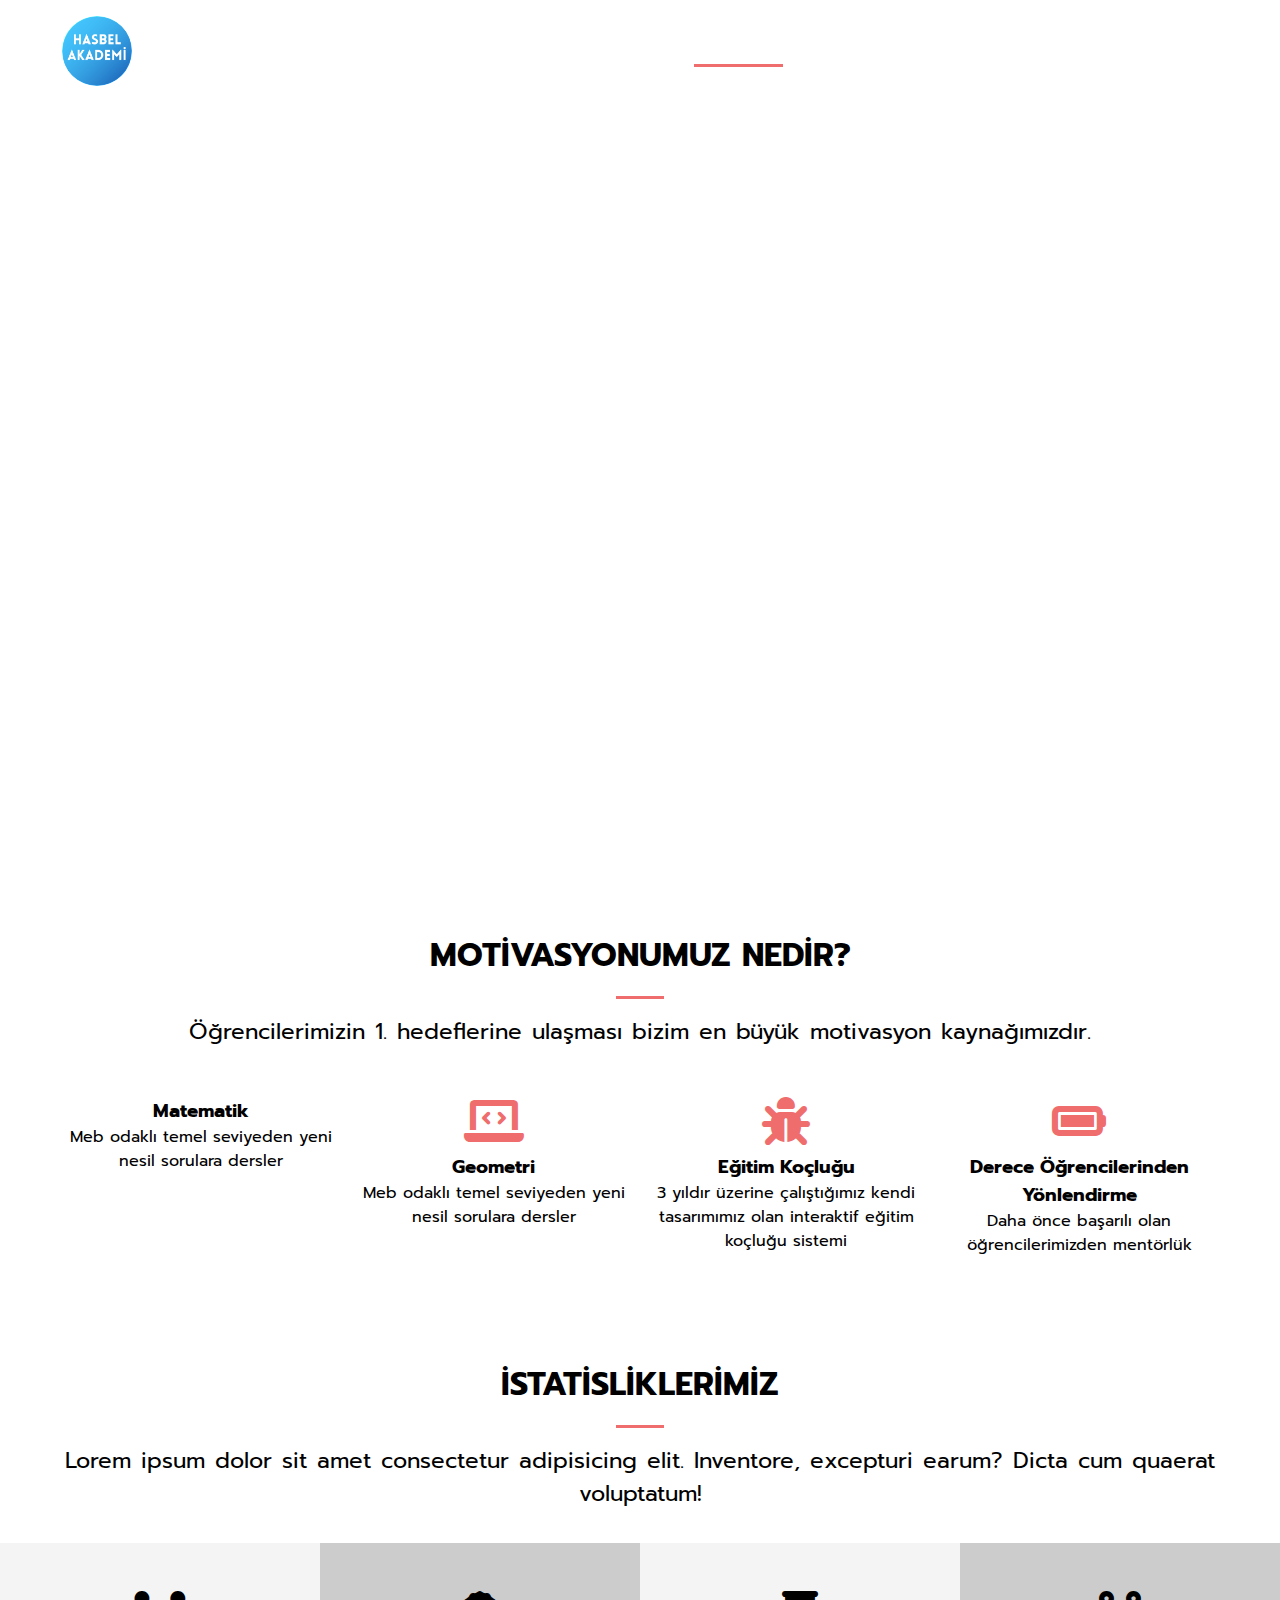
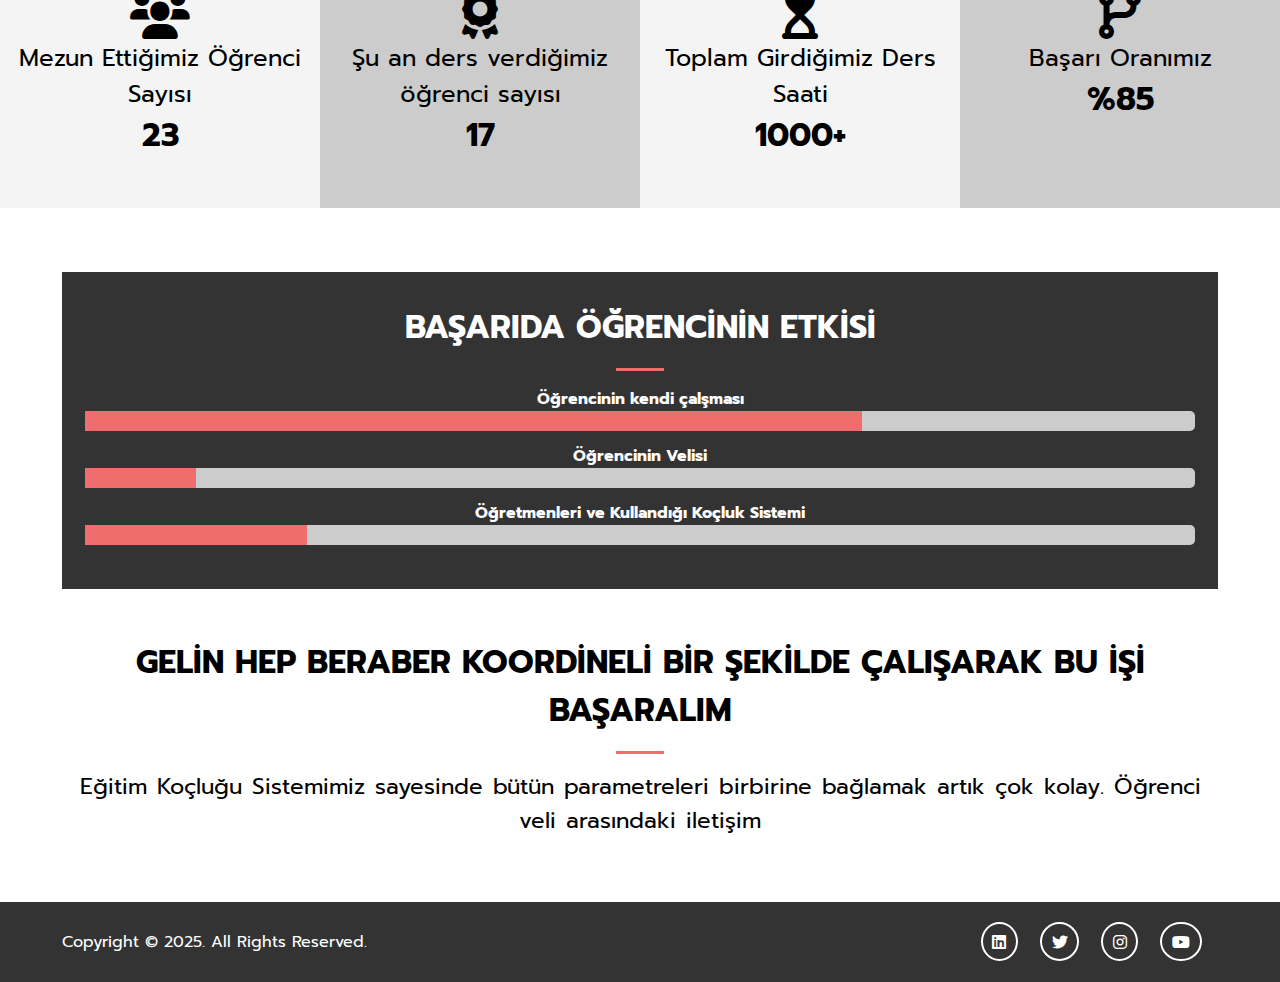
==== responsive-18.102023/index.html @ 7cc8681d "responsive" ====
<!DOCTYPE html>
<html lang="tr">
<head>
    <meta charset="UTF-8">
    <meta http-equiv="X-UA-Compatible" content="IE=edge">
    <meta name="viewport" content="width=device-width, initial-scale=1.0">
    <link href="https://fonts.googleapis.com/css2?family=Prompt&display=swap" rel="stylesheet">
    <link rel="stylesheet" href="https://cdnjs.cloudflare.com/ajax/libs/font-awesome/6.0.0/css/all.min.css" integrity="sha512-9usAa10IRO0HhonpyAIVpjrylPvoDwiPUiKdWk5t3PyolY1cOd4DSE0Ga+ri4AuTroPR5aQvXU9xC6qOPnzFeg==" crossorigin="anonymous" referrerpolicy="no-referrer" />
    <link
    rel="stylesheet"
    href="https://cdnjs.cloudflare.com/ajax/libs/animate.css/4.1.1/animate.min.css"
  />
    <link rel="stylesheet" href="css/main.css">
    <link rel="canonical" href="https://aydin.software/">
    <title>Hasbel</title>
    <!-- Global site tag (gtag.js) - Google Analytics -->
<script async src="https://www.googletagmanager.com/gtag/js?id=G-B89TX1SJYJ"></script>
<script>
  window.dataLayer = window.dataLayer || [];
  function gtag(){dataLayer.push(arguments);}
  gtag('js', new Date());

  gtag('config', 'G-B89TX1SJYJ');
</script>
</head>
<body>
    
    <!-- header -->
    <header id="header__home">
        <div class="container">
            <nav class="main-nav">
                <img style="background-color: rgba(255, 255, 255, 0.863); border-radius: 50%;"  src="img/enes.png" alt="" class="main-nav__logo">
                <ul class="main-nav__items">
                    <li><a href="index.html" class="active">ANA SAYFA</a></li>
                    <li><a href="about.html">HAKKIMIZDA</a></li>
                    <li><a href="projects.html">PAKETLERİMİZ</a></li>
                    <li><a href="contact.html">İLETİŞİM</a></li>
                </ul>
            </nav>
            <div  class="header-content" style="display: flex; flex-direction: column; justify-content: center; margin-top: 150px !important;">
                <section>
                    <h1 style="color: #fff;">We are Hasbel
                        <span 
                        class="typewrite" 
                        data-period="1000" 
                        data-type='["Matematik","Geometri","Birebir Mentörlük"]'></span>
                    </h1>
                </section>

            </div>
        </div>
    </header>

    <!-- section a -->
    <section id="home__a" class="text-center py-2">
        <div class="container">
            <h2 class="section-title">Motivasyonumuz nedir?</h2>
            <div class="border-bottom"></div>
            <p class="lead">
               Öğrencilerimizin 1. hedeflerine ulaşması bizim en büyük motivasyon kaynağımızdır.
            </p>
            <div class="skills my-3">
                <div>
                    

                    <h3>Matematik</h3>
                    <p>Meb odaklı temel seviyeden yeni nesil sorulara dersler</p>
                </div>
                <div>
                    <i class="fa-solid fa-laptop-code fa-3x"></i>
                    <h3>Geometri</h3>
                    <p>Meb odaklı temel seviyeden yeni nesil sorulara dersler</p>
                </div>
                <div>
                    <i class="fa-solid fa-bug fa-3x"></i>
                    <h3>Eğitim Koçluğu</h3>
                    <p> 3 yıldır üzerine çalıştığımız kendi tasarımımız olan interaktif eğitim koçluğu sistemi </p>
                </div>
                <div>
                   <i class="fa fa-battery-full fa-3x" aria-hidden="true"></i>
                    <h3>Derece Öğrencilerinden Yönlendirme</h3>
                    <p>Daha önce başarılı olan öğrencilerimizden mentörlük</p>
                </div>
            </div>
        </div>
    </section>

    <!-- section b -->
    <section id="home__b" class="text-center py-2">
        <div class="container">
            <h2 class="section-title">İstatisliklerimiz</h2>
            <div class="border-bottom"></div>
            <p class="lead">
                Lorem ipsum dolor sit amet consectetur adipisicing elit. Inventore, excepturi earum? Dicta cum quaerat voluptatum!
            </p>
        </div>
        <div class="profile">
            <div>
                <ul>
                    <li><i class="fas fa-users fa-3x"></i></li>
                    <li class="title">Mezun Ettiğimiz Öğrenci Sayısı</li>
                    <li class="number">23</li>
                </ul>
            </div>
            <div>
                <ul>
                    <li><i class="fas fa-award fa-3x"></i></li>
                    <li class="title">Şu an ders verdiğimiz öğrenci sayısı</li>
                    <li class="number">17</li>
                </ul>
            </div>
            <div>
                <ul>
                    <li><i class="fas fa-hourglass-start fa-3x"></i></li>
                    <li class="title">Toplam Girdiğimiz Ders Saati</li>
                    <li class="number">1000+</li>
                </ul>
            </div>
            <div>
                <ul>
                    <li><i class="fas fa-code-branch fa-3x"></i></li>
                    <li class="title">Başarı Oranımız</li>
                    <li class="number">%85</li>
                </ul>
            </div>
        </div>
    </section>

    <!-- section c -->
    <section id="home__c" class="text-center py-2">
        <div class="container">
            
            <section id="about-b" class="bg-dark py-2">
                <div class="container">
                    <h2 class="section-title">Başarıda öğrencinin etkisi</h2>
                    <div class="border-bottom"></div>
                    <div id="progress-bars">
                        <h4>Öğrencinin kendi çalşması</h4>
                        <div class="progress">
                            <div style="width: 70%;"></div>
                        </div>
                        <h4>Öğrencinin Velisi</h4>
                        <div class="progress">
                            <div style="width: 10%;"></div>
                        </div>
                    
                        <h4>Öğretmenleri ve Kullandığı Koçluk Sistemi</h4>
                        <div class="progress">
                            <div style="width: 20%;"></div>
                        </div>
                    </div>
        
                </div>
            </section>
            <h2 class="section-title" style="margin-top: 50px;" >Gelin hep beraber koordineli bir şekilde çalışarak bu işi başaralım</h2>
            <div class="border-bottom"></div>
            <p class="lead">Eğitim Koçluğu Sistemimiz sayesinde bütün parametreleri birbirine bağlamak artık çok kolay. Öğrenci veli arasındaki iletişim</p>
        
        </div>
    </section>

    <footer id="main-footer">
        <div class="footer-content container">
            <p>Copyright &copy; 2025. All Rights Reserved.</p>

            <div class="social">
                <i class="fab fa-linkedin"> <a href="https://www.linkedin.com/in/hasan-hikmet-aydin-aydinsoftware/"></a></i>
                <i class="fab fa-twitter"></i>
                <i class="fab fa-instagram"><a href=""></a></i>
                <i class="fab fa-youtube"></i>
            </div>
        </div>
    </footer>

    <script src="js/jquery.min.js"></script>
    <script src="js/type-writer.js"></script>
</body>
</html>
---- responsive-18.102023/css/main.css ----
.container {
    max-width: 1200px;
    padding: 0 1.4rem;
    margin: auto;
}
.btn-primary, .btn-light, .btn-dark {
    display: inline-block;
    padding: .7rem 2rem;
    transition: all .5s;
    border: none;
    cursor: pointer;
}
.btn-primary {
    color: #333;
    background-color: #EF6D6D;
}
.btn-light {
    color: #333;
    background-color: #f4f4f4;
}
.btn-dark {
    color: #fff;
    background-color: #333;
}
button[class^='btn-']:hover, a[class^='btn-']:hover, input[class^='btn-']:hover {
    background-color: #EF6D6D;
}
.bg-dark {
    background-color: #333;
}
.bg-primary {
    background-color: #EF6D6D;
}
.bg-light {
    background-color: #f4f4f4;
}
.py-1 {
    padding: 1rem 0;
}
.py-2 {
    padding: 2rem 0;
}
.py-3 {
    padding: 3rem 0;
}
.py-4 {
    padding: 4rem 0;
}
.my-1 {
    margin: 1rem 0;
}
.my-2 {
    margin: 2rem 0;
}
.my-3 {
    margin: 3rem 0;
}
.my-4 {
    margin: 4rem 0;
}
.text-center {
    text-align: center;
}
.section-title {
    font-size: 2rem;
    padding-bottom: 1rem;
    text-transform: uppercase;
    text-align: center;
}
.border-bottom {
    height: 3px;
    width: 3rem;
    background-color: #EF6D6D;
    margin: 0 auto 1rem auto;
}
.lead {
    font-size: 1.4rem;
    margin-bottom: 2rem;
    word-spacing: 2px;
}
* {
    margin: 0;
    padding: 0;
    box-sizing: border-box;
}
body {
    background-color: #fff;
    font-family: 'Prompt',  sans-serif;
    line-height: 1.5;
}
a {
    text-decoration: none;
    color: #333;
}
ul {
    list-style: none;
}
img {
    width: 100%}
.main-nav {
    display: flex;
    justify-content: space-between;
    padding-top: 1rem;
}
.main-nav__logo {
    width: 70px;
    height: 70px;
}
.main-nav__items {
    display: flex;
}
.main-nav__items li {
    padding: 1rem 1.5rem;
}
.main-nav__items li a {
    text-decoration: none;
    color: #fff;
    text-transform: uppercase;
    border-bottom: 3px transparent solid;
    padding-bottom: .5rem;
    transition: border-color .5s;
}
.main-nav__items li a:hover {
    border-color: #ccc;
}
.main-nav__items li a.active {
    border-color: #EF6D6D;
}
#header__home {
    background: url("../img/bh7.jpg") no-repeat center right/cover;
    height: 100vh;
    color: #fff;
}
#header__home .header-content {
    text-align: center;
    margin-top: 150px;}
#header__home h1 {
    font-size: 4rem;
    line-height: 1.2;
}
#header__home .typewrite {
    display: block;
}
#header__inner {
    background: url("../img/space2.jpeg") no-repeat 40% 20%/cover;
    height: 5.5rem;
    border-bottom: 3px solid #EF6D6D;
}
#home__a .skills {
    display: grid;
    grid-template-columns: repeat(4,  1fr);
    gap: 1rem;
    margin-bottom: 2.5rem;
}
#home__a .skills i {
    color: #EF6D6D;
    padding-bottom: .5rem;
}
#home__b .profile {
    display: grid;
    grid-template-columns: repeat(4,  1fr);
}
#home__b .profile li.title {
    font-size: 1.5rem;
}
#home__b .profile li.number {
    font-size: 2rem;
    font-weight: bold;
}
#home__b .profile div {
    padding: 3rem 0;
}
#home__b .profile div:nth-child(odd) {
    background-color: #f4f4f4;
}
#home__b .profile div:nth-child(even) {
    background-color: #ccc;
}
#home__c .process {
    display: grid;
    grid-template-columns: repeat(4,  1fr);
    gap: 1.5rem;
    text-align: center;
}
#home__c .process__step {
    position: absolute;
    top: 0;
    right: 0;
    font-size: 25px;
    background: #EF6D6D;
    border-radius: 50%;
    line-height: 15px;
    padding: 1rem;
    transition: all 1s;
}
#home__c .process__icon {
    position: relative;
    width: 125px;
    height: 125px;
    border-radius: 50%;
    background: #333;
    color: #fff;
    padding: 2rem;
    text-align: center;
}
#home__c .process__icon:hover {
    background: #EF6D6D;
}
#home__c .process__icon:hover .process__step {
    background-color: #333;
}
#about-a .info {
    display: grid;
    grid-template-columns: 1fr 2fr;
    gap: 1.2rem;
}
#about-a .info__image {
    border: 1px solid #f4f4f4;
    padding: .5rem;
    border-radius: 3px;
}
#about-a .info__bio {
    border: 1px solid #f4f4f4;
    padding: .8rem;
}
#about-b {
    color: #fff;
}
#about-b .progress {
    height: 20px;
    background-color: #ccc;
    border-radius: 5px;
    margin-bottom: .8rem;
}
#about-b .progress div {
    height: 100%;
    text-align: center;
    background-color: #EF6D6D;
}
#about-c .about-logos {
    display: grid;
    grid-template-columns: repeat(4,  1fr);
    gap: 2rem;
    align-items: center;
}
#about-c .about-logos img {
    width: 70%}
#about-d .references ul {
    list-style: none;
    margin-top: 1rem;
    display: flex;
    align-items: center;
}
#about-d .references p {
    border: 1px solid #ccc;
    border-radius: 5px;
    padding: .5rem;
}
#about-d .references img {
    width: 50px;
    height: 50px;
    border-radius: 50%;
    padding-right: .5rem;
}
#main-footer {
    background: #333;
    color: #fff;
    height: 5rem;
}
#main-footer .footer-content {
    display: flex;
    justify-content: space-between;
    align-items: center;
    height: 5rem;
}
#main-footer .footer-content .social .fab {
    margin-right: 1rem;
    border: 2px solid #fff;
    border-radius: 50%;
    text-align: center;
    padding: 0.6rem;
    transition: all .6s;
}
#main-footer .footer-content .social .fab:hover {
    background: #EF6D6D;
    cursor: pointer;
}
.items {
    display: grid;
    grid-template-columns: repeat(3,  1fr);
    gap: 1rem;
    box-shadow: rgba(149, 154, 145, 0.2) 0px 8px 24px;
}
.items .item {
    position: relative;
    background-color: #f4f4f4;
    overflow: hidden;
}
.items .item::after {
    content: '';
    position: absolute;
    display: block;
    background-color: #EF6D6D;
    opacity: .8;
    top: 0;
    left: 0;
    width: 100%;
    height: 100%;
    transform: translateX(-120%) translateY(-120%) rotate(45deg);
    transition: transform 1s cubic-bezier(0.175,  0.885,  0.32,  1.275);
}
.items .item:hover::after {
    transform: scale(2) translateX(-50%) translateY(-50%) rotate(45deg);
}
#contact-a .form-fields {
    display: grid;
    grid-template-areas: 'name email' 'subject phone' 'message message' 'button button';
    gap: 1rem;
    margin-bottom: 1rem;
}
#contact-a .form-fields .name {
    grid-area: name;
}
#contact-a .form-fields .email {
    grid-area: email;
}
#contact-a .form-fields .phone {
    grid-area: phone;
}
#contact-a .form-fields .subject {
    grid-area: subject;
}
#contact-a .form-fields .message {
    grid-area: message;
    height: 180px;
}
#contact-a .form-fields .btn-dark {
    grid-area: button;
}
#contact-a .form-fields .input {
    padding: .5rem 1rem;
}
#contact-b .contact-info {
    display: grid;
    grid-template-columns: repeat(3,  1fr);
    text-align: center;
    color: #fff;
}
@media (max-width: 768px) {
    #header__home {
    height: 30rem;
}
#header__home .header-content {
    padding-top: 7rem;
}
#header__home .header-content h1 {
    font-size: 2rem;
}
#home__a .skills, #home__b .profile, #home__c .process, .items {
    grid-template-columns: repeat(2,  1fr);
}
}@media (max-width: 576px) {
    #home__a .skills div {
    border-bottom: 1px #f4f4f4 solid;
    padding-bottom: 1rem;
}
#home__a .skills div:last-child {
    border: none;
    padding-bottom: 0;
}
.lead {
    font-size: 1rem;
    margin-bottom: 1.2rem;
    word-spacing: 1px;
}
#header__home {
    height: 10rem;
    border-radius: 2px solid #EF6D6D;
    background-position: 20% 30%}
#header__home .header-content {
    display: none;
}
#header__inner {
    height: 10rem;
}
.main-nav {
    flex-direction: column;
    align-items: center;
}
.main-nav li {
    padding: 1rem;
}
#home__a .skills, #home__b .profile, #home__c .process, .items, #contact-b .contact-info {
    grid-template-columns: 1fr;
}
#main-footer {
    height: 7rem;
}
#main-footer .footer-content {
    flex-direction: column;
    padding: 1rem;
    height: 5rem;
}
#main-footer .footer-content .social {
    padding-top: 1rem;
}
#about-a .info {
    grid-template-columns: 1fr;
}
#about-c {
    display: none;
}
#contact-a .form-fields {
    grid-template-areas: 'name' 'email' 'subject' 'phone' 'message' 'button'}
#contact-b div {
    margin-bottom: 1rem;
    padding-bottom: 1rem;
    border-bottom: 1px dashed #fff;
}



}

@media screen and (max-width:1024px) {
    
    .main-nav__logo{
        width: 60px;
        height: 60px;
    }
    .main-nav{
        gap: 15px;
        justify-content: space-around;
    }
    #header__home {
        background: url(../img/bh7.jpg) no-repeat center right/cover;
        height: 40vh;
        color: #fff;
    }
    #header__inner .container{
        padding: 0px;
    }
    .main-nav__items li a {
        text-decoration: none;
        color: #fff;
        text-transform: uppercase;
        border-bottom: 3px transparent solid;
        padding-bottom: 0.5rem;
        transition: border-color .5s;
        font-size: 1rem;
    }
    #header__home .header-content {
        padding: 0;
   
    }

    
#header__home .header-content {
    text-align: center;
    margin-top: 85px !important;}
    


#home__b .profile div {
    padding: 1rem;
}
.section-title {
    font-size: 24px;
    padding-bottom: 1rem;
    text-transform: uppercase;
    text-align: center;
}
.py-2 {
    padding: 1rem 0;
}
#home__c{
    padding: 0;
}
#home__b{
    padding: 0;
}
#home__a{
    padding-top: 20px;
}
.section-title {
    font-size: 20px;
}
#top-container{
    padding-top: 0 !important;
}
.container {
    max-width: 1200px;
    padding: 10px 0;

}
}

@media screen and (max-width:414px) {
    
    .main-nav__logo{
        width: 50px;
        height: 50px;
    }
    .main-nav{
        gap: 15px;
    }
    .main-nav__items li {
        padding: 12px;
    }

    .main-nav__items li a {
        text-decoration: none;
        color: #fff;
        text-transform: uppercase;
        border-bottom: 3px transparent solid;
        padding-bottom: 0.5rem;
        transition: border-color .5s;
        font-size: 12px;
    }
    #header__home .header-content {
        padding: 0;
   
    }

    
#header__home .header-content {
    text-align: center;
    margin-top: 50px !important;}
    


#home__b .profile div {
    padding: 1rem;
}
.section-title {
    font-size: 24px;
    padding-bottom: 1rem;
    text-transform: uppercase;
    text-align: center;
}
.py-2 {
    padding: 1rem 0;
}
#home__c{
    padding: 0;
}
#home__b{
    padding: 0;
}
#home__a{
    padding-top: 20px;
}
.section-title {
    font-size: 20px;
}
#top-container{
    padding-top: 0 !important;
}
.container {
    max-width: 1200px;
    padding: 10px 0;

}
}
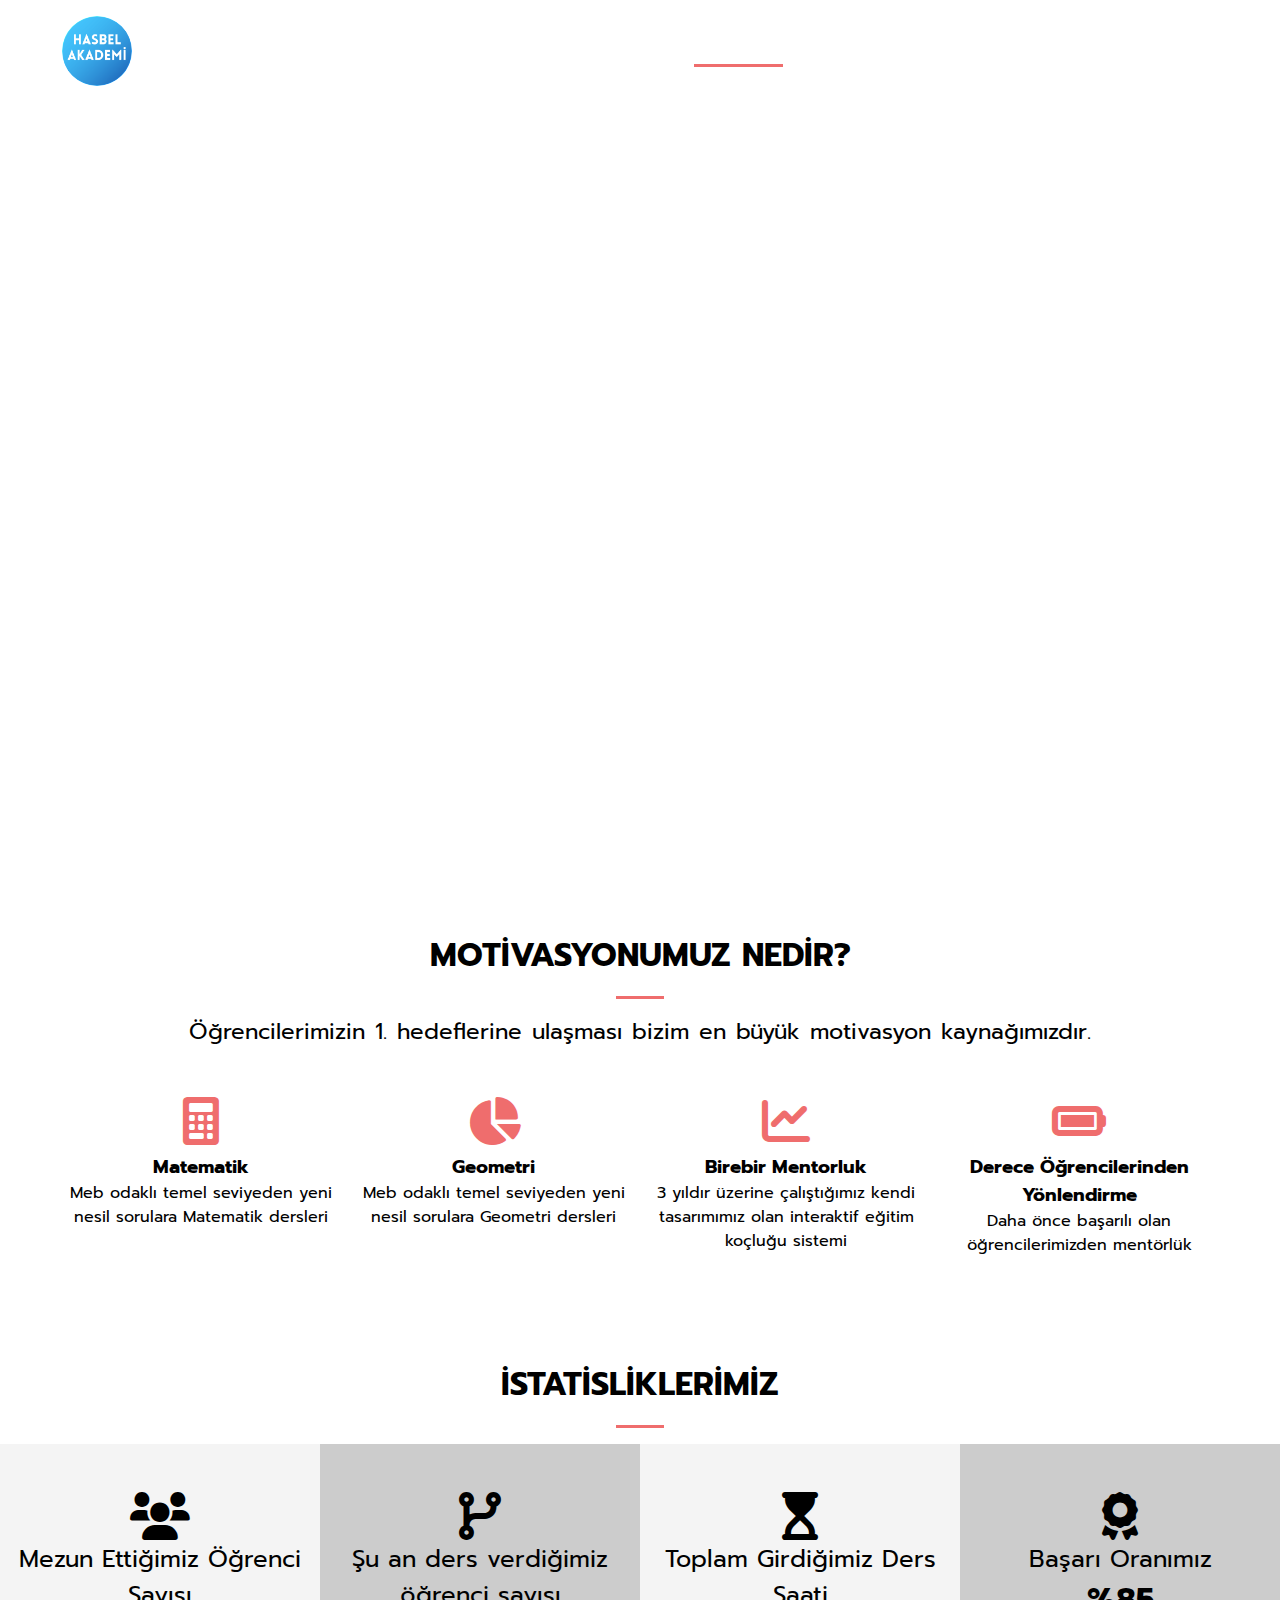
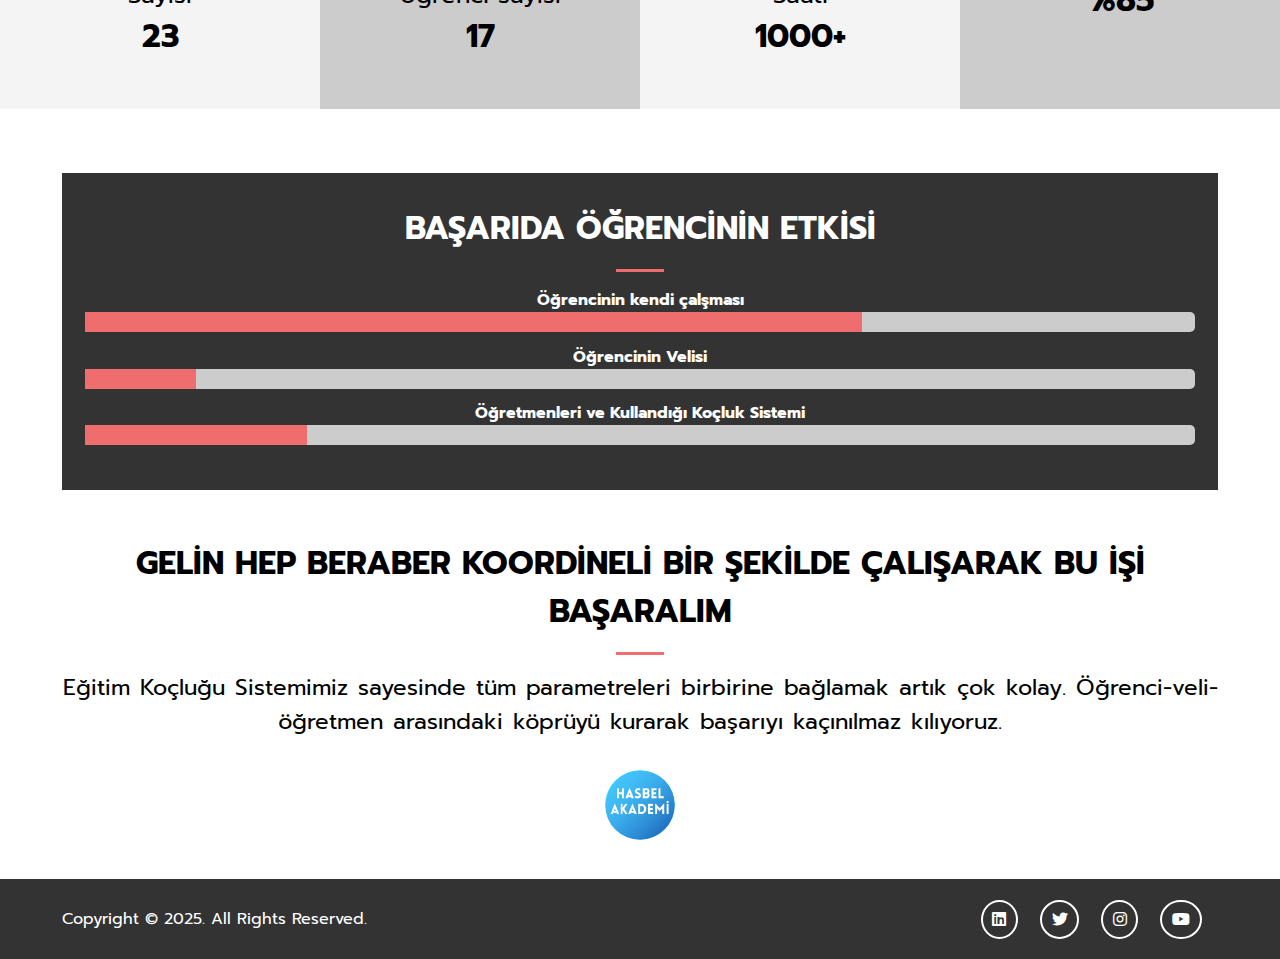
==== commit f25e75fb: "ögrenci" ====
--- a/responsive-18.102023/index.html
+++ b/responsive-18.102023/index.html
@@ -37,13 +37,13 @@
                     <li><a href="contact.html">İLETİŞİM</a></li>
                 </ul>
             </nav>
-            <div  class="header-content" style="display: flex; flex-direction: column; justify-content: center; margin-top: 150px !important;">
+            <div  class="header-content" style="display: flex; flex-direction: column; justify-content: center; margin-top: 150px ;">
                 <section>
-                    <h1 style="color: #fff;">We are Hasbel
+                    <h1 style="color: #fff;">HASBEL AKADEMİ
                         <span 
                         class="typewrite" 
                         data-period="1000" 
-                        data-type='["Matematik","Geometri","Birebir Mentörlük"]'></span>
+                        data-type='["Matematik","Geometri","Birebir Mentorluk"]'></span>
                     </h1>
                 </section>
 
@@ -62,18 +62,18 @@
             <div class="skills my-3">
                 <div>
                     
-
+                    <i class="fa-solid fa fa-calculator fa-3x"></i>
                     <h3>Matematik</h3>
-                    <p>Meb odaklı temel seviyeden yeni nesil sorulara dersler</p>
+                    <p>Meb odaklı temel seviyeden yeni nesil sorulara Matematik dersleri</p>
                 </div>
                 <div>
-                    <i class="fa-solid fa-laptop-code fa-3x"></i>
+                    <i class="fa fa-pie-chart fa-3x" aria-hidden="true"></i>
                     <h3>Geometri</h3>
-                    <p>Meb odaklı temel seviyeden yeni nesil sorulara dersler</p>
+                    <p>Meb odaklı temel seviyeden yeni nesil sorulara Geometri dersleri</p>
                 </div>
                 <div>
-                    <i class="fa-solid fa-bug fa-3x"></i>
-                    <h3>Eğitim Koçluğu</h3>
+                    <i class="fa fa-line-chart fa-3x" aria-hidden="true"></i>
+                    <h3>Birebir Mentorluk</h3>
                     <p> 3 yıldır üzerine çalıştığımız kendi tasarımımız olan interaktif eğitim koçluğu sistemi </p>
                 </div>
                 <div>
@@ -90,9 +90,7 @@
         <div class="container">
             <h2 class="section-title">İstatisliklerimiz</h2>
             <div class="border-bottom"></div>
-            <p class="lead">
-                Lorem ipsum dolor sit amet consectetur adipisicing elit. Inventore, excepturi earum? Dicta cum quaerat voluptatum!
-            </p>
+          
         </div>
         <div class="profile">
             <div>
@@ -103,8 +101,9 @@
                 </ul>
             </div>
             <div>
+               
                 <ul>
-                    <li><i class="fas fa-award fa-3x"></i></li>
+                    <li><i class="fas fa-code-branch fa-3x"></i></li>
                     <li class="title">Şu an ders verdiğimiz öğrenci sayısı</li>
                     <li class="number">17</li>
                 </ul>
@@ -118,7 +117,7 @@
             </div>
             <div>
                 <ul>
-                    <li><i class="fas fa-code-branch fa-3x"></i></li>
+                    <li><i class="fas fa-award fa-3x"></i></li>
                     <li class="title">Başarı Oranımız</li>
                     <li class="number">%85</li>
                 </ul>
@@ -154,8 +153,8 @@
             </section>
             <h2 class="section-title" style="margin-top: 50px;" >Gelin hep beraber koordineli bir şekilde çalışarak bu işi başaralım</h2>
             <div class="border-bottom"></div>
-            <p class="lead">Eğitim Koçluğu Sistemimiz sayesinde bütün parametreleri birbirine bağlamak artık çok kolay. Öğrenci veli arasındaki iletişim</p>
-        
+            <p class="lead">Eğitim Koçluğu Sistemimiz sayesinde tüm parametreleri birbirine bağlamak artık çok kolay. Öğrenci-veli-öğretmen arasındaki köprüyü kurarak başarıyı kaçınılmaz kılıyoruz.</p>
+            <img style="background-color: rgba(255, 255, 255, 0.863); border-radius: 50%;"  src="img/enes.png" alt="" class="main-nav__logo">
         </div>
     </section>
 
--- a/responsive-18.102023/css/main.css
+++ b/responsive-18.102023/css/main.css
@@ -133,7 +133,7 @@
 }
 #header__home .header-content {
     text-align: center;
-    margin-top: 150px;}
+    margin-top: 85px;} 
 #header__home h1 {
     font-size: 4rem;
     line-height: 1.2;
@@ -287,7 +287,7 @@
 }
 .items {
     display: grid;
-    grid-template-columns: repeat(3,  1fr);
+    grid-template-columns: repeat(2,  1fr);
     gap: 1rem;
     box-shadow: rgba(149, 154, 145, 0.2) 0px 8px 24px;
 }
@@ -346,6 +346,9 @@
     text-align: center;
     color: #fff;
 }
+
+
+/*
 @media (max-width: 768px) {
     #header__home {
     height: 30rem;
@@ -359,7 +362,16 @@
 #home__a .skills, #home__b .profile, #home__c .process, .items {
     grid-template-columns: repeat(2,  1fr);
 }
-}@media (max-width: 576px) {
+
+}
+*/
+
+
+
+
+
+
+@media (max-width: 576px) {
     #home__a .skills div {
     border-bottom: 1px #f4f4f4 solid;
     padding-bottom: 1rem;
@@ -373,6 +385,8 @@
     margin-bottom: 1.2rem;
     word-spacing: 1px;
 }
+
+
 #header__home {
     height: 10rem;
     border-radius: 2px solid #EF6D6D;
@@ -388,7 +402,7 @@
     align-items: center;
 }
 .main-nav li {
-    padding: 1rem;
+    padding: 12px;
 }
 #home__a .skills, #home__b .profile, #home__c .process, .items, #contact-b .contact-info {
     grid-template-columns: 1fr;
@@ -418,9 +432,162 @@
     border-bottom: 1px dashed #fff;
 }
 
-
-
-}
+.main-nav__logo{
+    width: 50px;
+    height: 50px;
+}
+.main-nav{
+    gap: 15px;
+}
+.main-nav__items li {
+    padding: 6px;
+}
+
+.main-nav__items li a {
+    text-decoration: none;
+    color: #fff;
+    text-transform: uppercase;
+    border-bottom: 3px transparent solid;
+    padding-bottom: 0.5rem;
+    transition: border-color .5s;
+    font-size: 12px;
+}
+#header__home .header-content {
+    padding: 0;
+
+}
+
+
+#header__home .header-content {
+text-align: center;
+margin-top: 15px !important;}
+
+
+
+#home__b .profile div {
+padding: 1rem;
+}
+.section-title {
+font-size: 24px;
+padding-bottom: 1rem;
+text-transform: uppercase;
+text-align: center;
+}
+.py-2 {
+padding: 1rem 0;
+}
+#home__c{
+padding: 0;
+}
+#home__b{
+padding: 0;
+}
+#home__a{
+padding-top: 20px;
+}
+.section-title {
+font-size: 20px;
+}
+#top-container{
+padding-top: 0 !important;
+}
+.container {
+max-width: 1200px;
+padding: 10px 0;
+
+}
+
+}
+
+
+
+
+
+
+
+
+
+
+/*
+@media screen and (max-width:414px) {
+    
+    .main-nav__logo{
+        width: 50px;
+        height: 50px;
+    }
+    .main-nav{
+        gap: 15px;
+    }
+    .main-nav__items li {
+        padding: 6px;
+    }
+
+    .main-nav__items li a {
+        text-decoration: none;
+        color: #fff;
+        text-transform: uppercase;
+        border-bottom: 3px transparent solid;
+        padding-bottom: 0.5rem;
+        transition: border-color .5s;
+        font-size: 12px;
+    }
+    #header__home .header-content {
+        padding: 0;
+   
+    }
+
+    
+#header__home .header-content {
+    text-align: center;
+    margin-top: 15px !important;}
+    
+
+
+#home__b .profile div {
+    padding: 1rem;
+}
+.section-title {
+    font-size: 24px;
+    padding-bottom: 1rem;
+    text-transform: uppercase;
+    text-align: center;
+}
+.py-2 {
+    padding: 1rem 0;
+}
+#home__c{
+    padding: 0;
+}
+#home__b{
+    padding: 0;
+}
+#home__a{
+    padding-top: 20px;
+}
+.section-title {
+    font-size: 20px;
+}
+#top-container{
+    padding-top: 0 !important;
+}
+.container {
+    max-width: 1200px;
+    padding: 10px 0;
+
+}
+}
+   
+*/
+
+
+
+
+
+
+
+
+
+
 
 @media screen and (max-width:1024px) {
     
@@ -450,15 +617,13 @@
         font-size: 1rem;
     }
     #header__home .header-content {
+        text-align: center;
         padding: 0;
+        margin-top: 15px !important;
    
     }
 
-    
-#header__home .header-content {
-    text-align: center;
-    margin-top: 85px !important;}
-    
+
 
 
 #home__b .profile div {
@@ -493,7 +658,25 @@
     padding: 10px 0;
 
 }
-}
+
+#header__home {
+    height: 30rem;
+}
+#header__home .header-content {
+    padding-top: 7rem;
+}
+#header__home .header-content h1 {
+    font-size: 2rem;
+}
+#home__a .skills, #home__b .profile, #home__c .process, .items {
+    grid-template-columns: repeat(2,  1fr);
+}
+
+}
+
+
+
+
 
 @media screen and (max-width:414px) {
     
@@ -505,8 +688,17 @@
         gap: 15px;
     }
     .main-nav__items li {
-        padding: 12px;
-    }
+        padding: 6px;
+    }
+
+
+    .items {
+        display: grid;
+        grid-template-columns: repeat(1,  1fr);
+        gap: 3rem;
+        box-shadow: rgba(149, 154, 145, 0.2) 0px 8px 24px;
+    }
+    
 
     .main-nav__items li a {
         text-decoration: none;
@@ -519,13 +711,16 @@
     }
     #header__home .header-content {
         padding: 0;
-   
-    }
-
+    
+    }
+
+    #header__home {
+        height: 17rem;
+    }
     
 #header__home .header-content {
     text-align: center;
-    margin-top: 50px !important;}
+    margin-top: 15px !important;}
     
 
 
@@ -562,3 +757,18 @@
 
 }
 }
+
+@media screen and (max-width:300px) {
+    
+
+    .main-nav__items li a {
+        text-decoration: none;
+        color: #fff;
+        text-transform: uppercase;
+        border-bottom: 3px transparent solid;
+        padding-bottom: 0.5rem;
+        transition: border-color .5s;
+        font-size: 10px;
+    }
+ 
+}